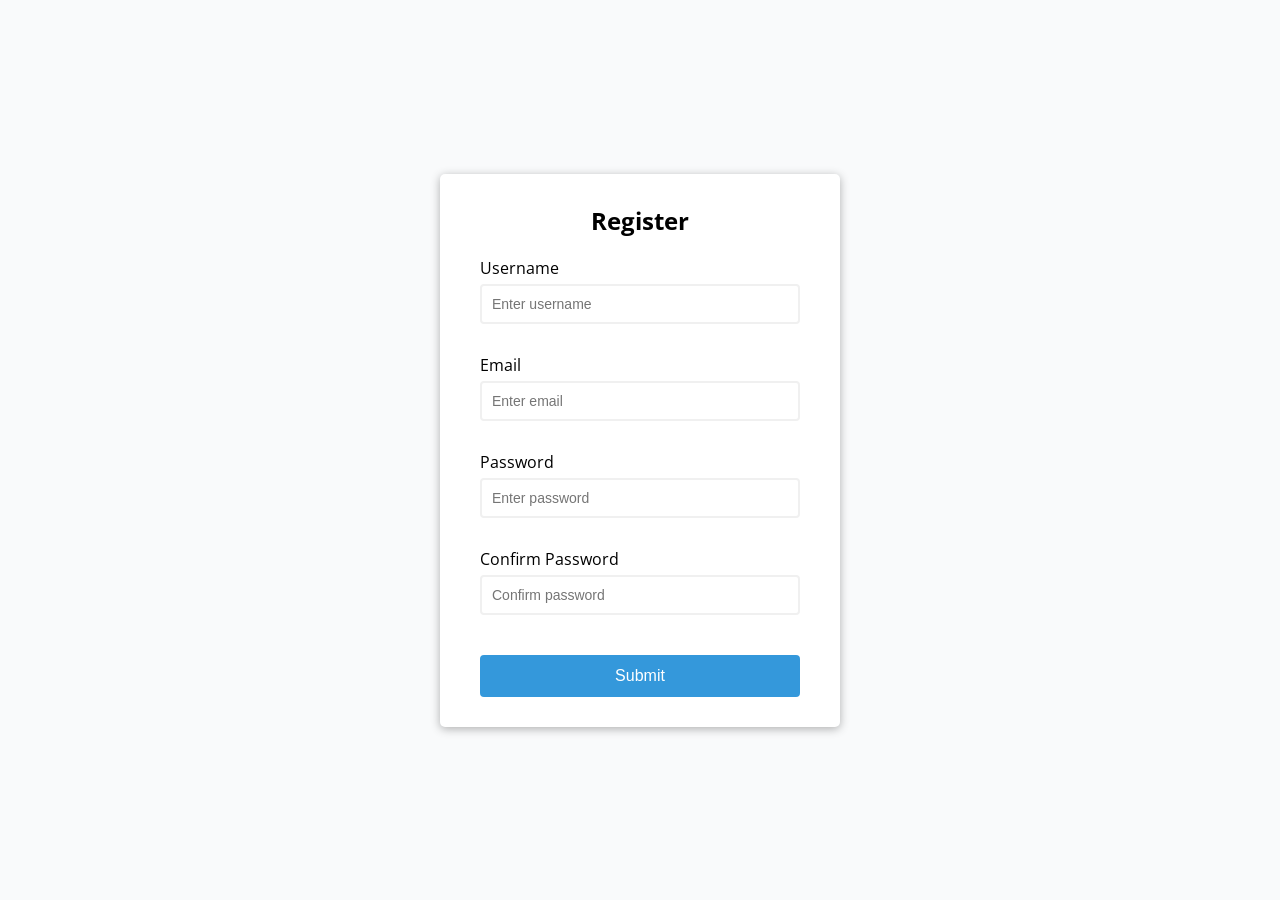
==== AWP5_EX1/index.html @ e1cde7b4 "check required EX1" ====
<!DOCTYPE html>
<html lang="en">
<head>
    <meta charset="UTF-8">
    <meta name="viewport" content="width=device-width, initial-scale=1.0">
    <meta http-equiv="X-UA-Compatible" content="ie=edge">
    <link rel="stylesheet" href="style.css">
    <title>Form Validator</title>
</head>
<body>
    <div class="container">
        <form id="form" class="form">
            <h2>Register</h2>

            <div class="form-control">
                <label for="username">Username</label>
                <input type="text" id="username" placeholder="Enter username">
                <small>Error message</small>
            </div>

            <div class="form-control">
                <label for="email">Email</label>
                <input type="text" id="email" placeholder="Enter email">
                <small>Error message</small>
            </div>

            <div class="form-control">
                <label for="password">Password</label>
                <input type="password" id="password" placeholder="Enter password">
                <small>Error message</small>
            </div>

            <div class="form-control">
                <label for="password2">Confirm Password</label>
                <input type="password" id="password2" placeholder="Confirm password">
                <small>Error message</small>
            </div>

            <button type="submit">Submit</button>
        </form>
    </div>

    <script src="script.js"></script>
</body>
</html>
---- AWP5_EX1/style.css ----
@import url('https://fonts.googleapis.com/css?family=Open+Sans&display?swap');

:root {
  --success-color: #2ecc71;
  --error-color: #e74c3c;
}


* {
  box-sizing: border-box;
}

body {
  background-color: #f9fafb;
  font-family: 'Open Sans', sans-serif;
  display: flex;
  align-items: center;
  justify-content: center;
  min-height: 100vh;
  margin: 0;
}

.container {
    background-color: #fff;
    border-radius: 5px;
    box-shadow: 0 2px 10px rgba(0, 0, 0, 0.3);
    width: 400px;
}

h2 {
    text-align: center;
    margin: 0 0 20px;
}

.form {
    padding: 30px 40px;
}

.form-control {
    margin-bottom: 10px;
    padding-bottom: 20px;
    position: relative;
}

.form-control label{
    color: 777;
    display: block;
    margin-bottom: 5px;

}

.form-control input {
  border: 2px solid #f0f0f0;
  border-radius: 4px;
  display: block;
  width: 100%;
  padding: 10px;
  font-size: 14px;
}

.form-control input:focus {
  outline: 0;
  border-color: #777;
}

.form-control.success input {
  border-color: var(--success-color);
}

.form-control.error input {
  border-color: var(--error-color);
}

.form-control small {
  color: var(--error-color);
  position: absolute;
  bottom: 0;
  left: 0;
  visibility: hidden;
}

.form-control.error small {
    visibility: visible;
}
.form button {
  cursor: pointer;
  background-color: #3498db;
  border: 2px solid #3498db;
  border-radius: 4px;
  color: #fff;
  display: block;
  font-size: 16px;
  padding: 10px;
  margin-top: 20px;
  width: 100%;
}
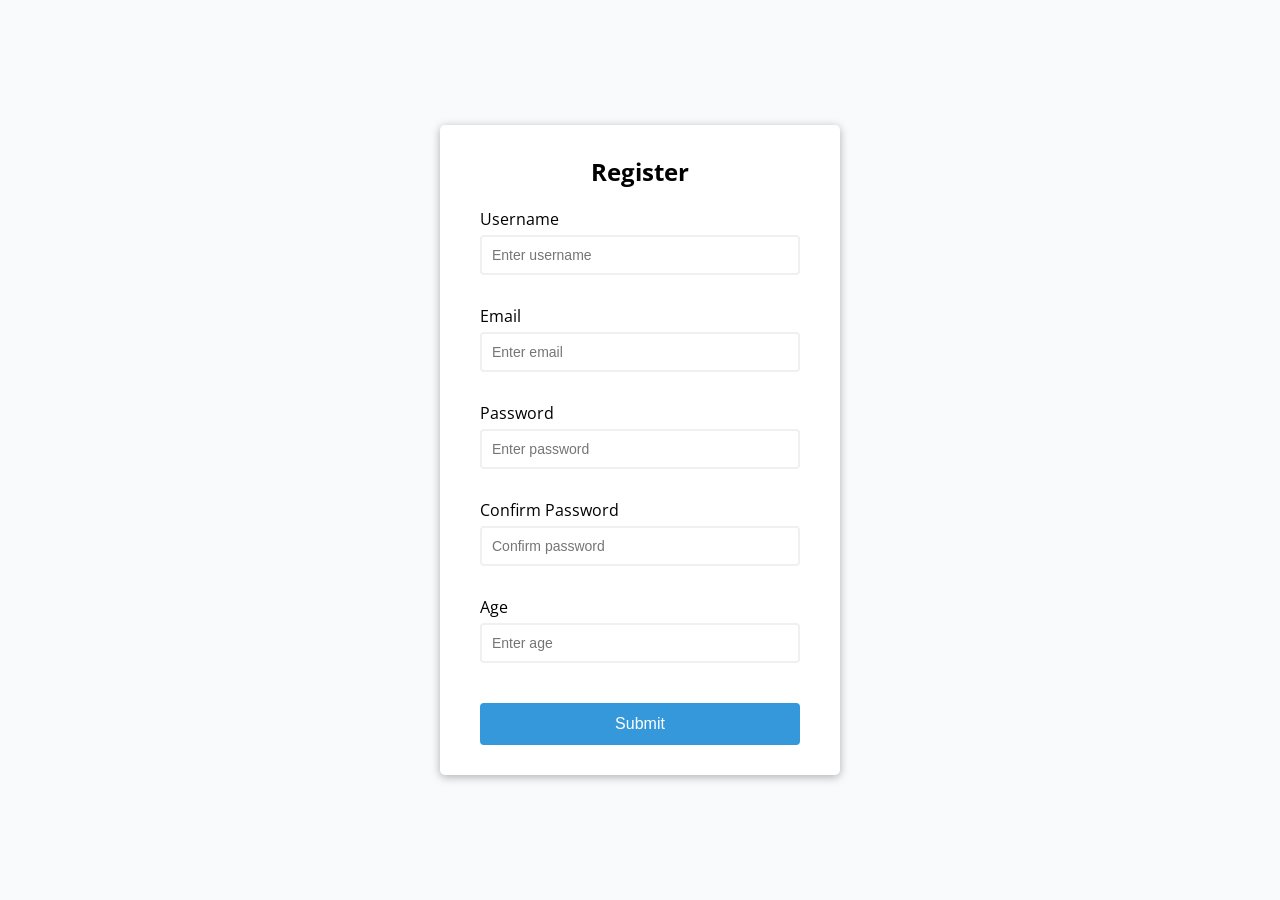
==== commit 0a50e26f: "Ex1 Campo de edat acabado" ====
--- a/AWP5_EX1/index.html
+++ b/AWP5_EX1/index.html
@@ -35,6 +35,12 @@
                 <input type="password" id="password2" placeholder="Confirm password">
                 <small>Error message</small>
             </div>
+            
+            <div class="form-control">
+                <label for="age">Age</label>
+                <input type="number" id="age" placeholder="Enter age">
+                <small>Error message</small>
+            </div>
 
             <button type="submit">Submit</button>
         </form>
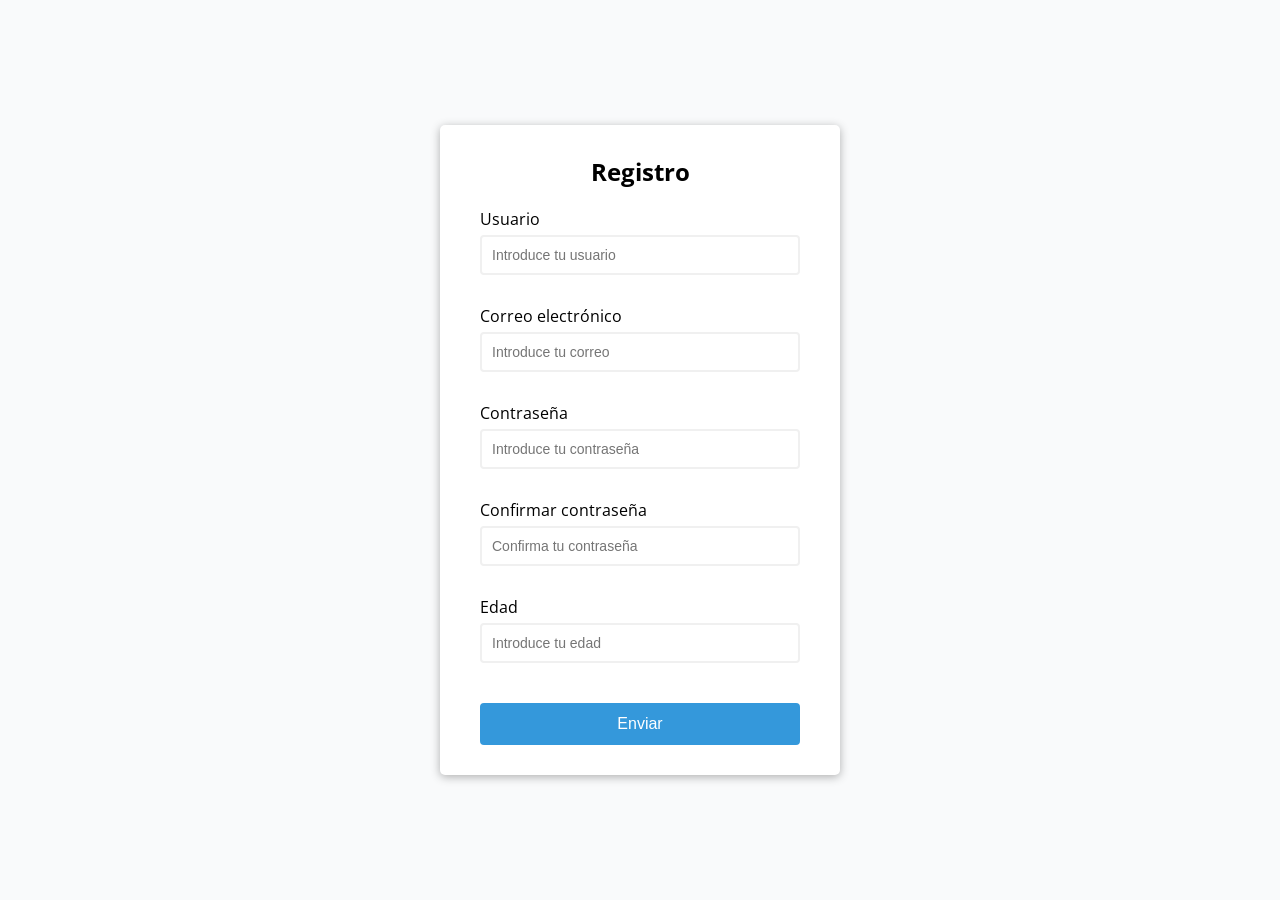
==== commit 072cf374: "Ex1 Validaciones de contraseña Acabado" ====
--- a/AWP5_EX1/index.html
+++ b/AWP5_EX1/index.html
@@ -1,51 +1,51 @@
 <!DOCTYPE html>
-<html lang="en">
+<html lang="es">
 <head>
     <meta charset="UTF-8">
     <meta name="viewport" content="width=device-width, initial-scale=1.0">
     <meta http-equiv="X-UA-Compatible" content="ie=edge">
     <link rel="stylesheet" href="style.css">
-    <title>Form Validator</title>
+    <title>Validador de Formulario</title>
 </head>
 <body>
     <div class="container">
         <form id="form" class="form">
-            <h2>Register</h2>
+            <h2>Registro</h2>
 
             <div class="form-control">
-                <label for="username">Username</label>
-                <input type="text" id="username" placeholder="Enter username">
-                <small>Error message</small>
+                <label for="username">Usuario</label>
+                <input type="text" id="username" placeholder="Introduce tu usuario">
+                <small>Mensaje de error</small>
             </div>
 
             <div class="form-control">
-                <label for="email">Email</label>
-                <input type="text" id="email" placeholder="Enter email">
-                <small>Error message</small>
+                <label for="email">Correo electrónico</label>
+                <input type="text" id="email" placeholder="Introduce tu correo">
+                <small>Mensaje de error</small>
             </div>
 
             <div class="form-control">
-                <label for="password">Password</label>
-                <input type="password" id="password" placeholder="Enter password">
-                <small>Error message</small>
+                <label for="password">Contraseña</label>
+                <input type="password" id="password" placeholder="Introduce tu contraseña">
+                <small>Mensaje de error</small>
             </div>
 
             <div class="form-control">
-                <label for="password2">Confirm Password</label>
-                <input type="password" id="password2" placeholder="Confirm password">
-                <small>Error message</small>
+                <label for="password2">Confirmar contraseña</label>
+                <input type="password" id="password2" placeholder="Confirma tu contraseña">
+                <small>Mensaje de error</small>
             </div>
             
             <div class="form-control">
-                <label for="age">Age</label>
-                <input type="number" id="age" placeholder="Enter age">
-                <small>Error message</small>
+                <label for="age">Edad</label>
+                <input type="number" id="age" placeholder="Introduce tu edad">
+                <small>Mensaje de error</small>
             </div>
 
-            <button type="submit">Submit</button>
+            <button type="submit">Enviar</button>
         </form>
     </div>
 
     <script src="script.js"></script>
 </body>
-</html>
+</html>
